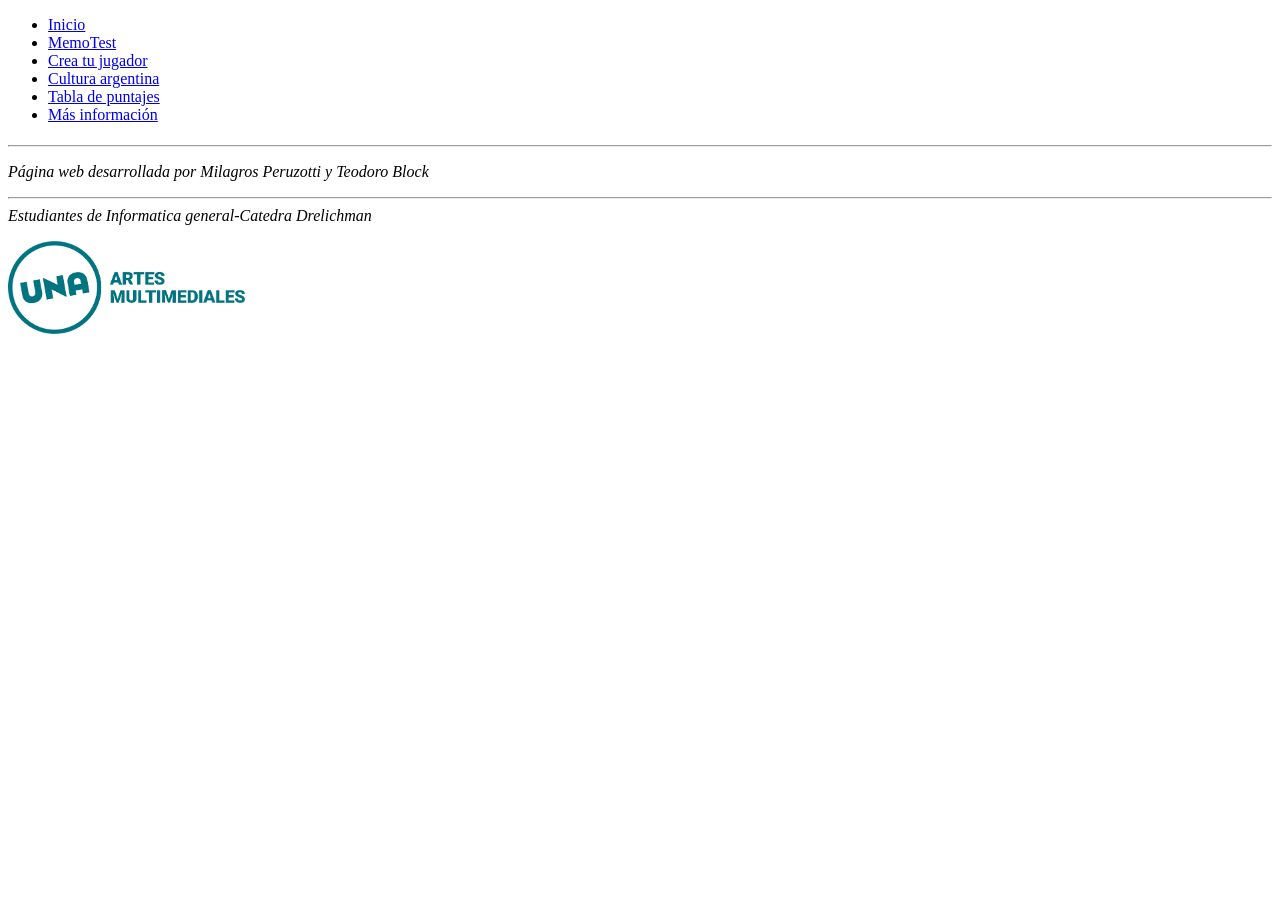
==== index.html @ b0eaff66 "general menu nav y footer igual para las 6 páginas" ====
<!DOCTYPE html>
<html lang="es">
    <head>
        <meta charset="utf-8">
        <title></title>
        <!--links-->
        <link href="css/estilos.css" rel="stylesheet">
    </head>
    <body>
        <div id="contenedor">
            <header>
                <!--menu de navegacion-->
                <nav>
                    <ul>
                        <li><a href="index.html">Inicio</a></li>
                        <li><a href="cartas.html">MemoTest</a></li>
                        <li><a href="dados.html">Crea tu jugador</a></li>
                        <li><a href="preguntas.html">Cultura argentina</a></li>
                        <li><a href="puntajes.html">Tabla de puntajes</a></li>
                        <li><a href="info.html">Más información</a></li>
                    </ul>
                </nav>
                <!--titulo principal-->
                <h1></h1>
            </header>

            <!--CONTENIDO-->
            <main></main>
            <footer>
                <hr>
                <address><p>Página web desarrollada por Milagros Peruzotti y Teodoro Block
                <hr>
                Estudiantes de Informatica general-Catedra Drelichman</p>
                <img src="img/logouna.png" width="237" height="93"></address>
            </footer>
        </div>
    </body>
</html>
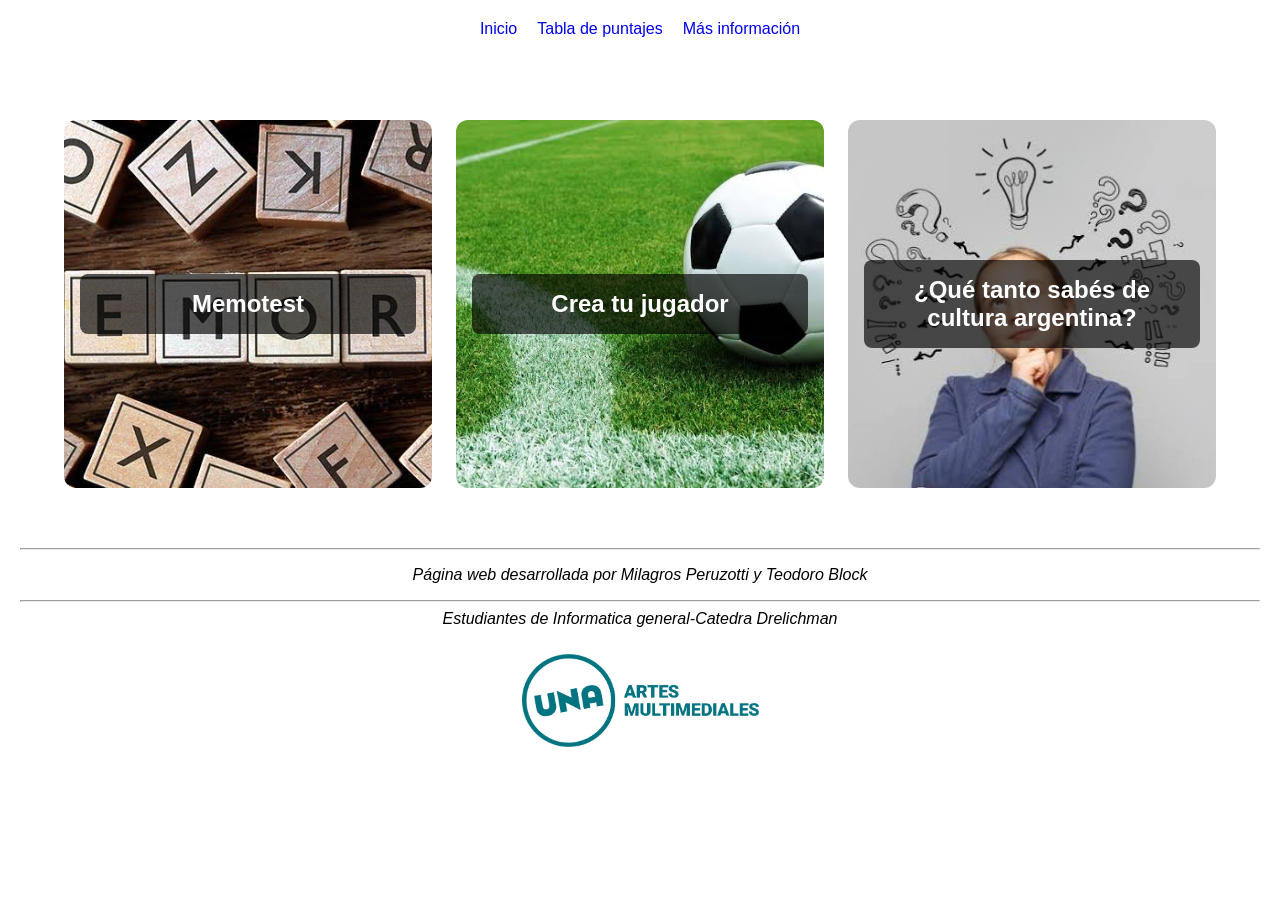
==== commit d31cff18: "Index diseño no resuelto que se vean las imgs" ====
--- a/index.html
+++ b/index.html
@@ -13,9 +13,6 @@
                 <nav>
                     <ul>
                         <li><a href="index.html">Inicio</a></li>
-                        <li><a href="cartas.html">MemoTest</a></li>
-                        <li><a href="dados.html">Crea tu jugador</a></li>
-                        <li><a href="preguntas.html">Cultura argentina</a></li>
                         <li><a href="puntajes.html">Tabla de puntajes</a></li>
                         <li><a href="info.html">Más información</a></li>
                     </ul>
@@ -25,7 +22,21 @@
             </header>
 
             <!--CONTENIDO-->
-            <main></main>
+            <main>
+                <div id="contenedorJuegos">
+                     <a href="cartas.html" class="boton-juego boton-memotest">
+                          <h2>Memotest</h2>
+                     </a>
+
+                     <a href="dados.html" class="boton-juego boton-dados">
+                         <h2>Crea tu jugador</h2>
+                     </a>
+
+                     <a href="preguntas.html" class="boton-juego boton-preguntas">
+                        <h2>¿Qué tanto sabés de cultura argentina?</h2>
+                    </a>
+                </div>
+            </main>
             <footer>
                 <hr>
                 <address><p>Página web desarrollada por Milagros Peruzotti y Teodoro Block
--- a/css/estilos.css
+++ b/css/estilos.css
@@ -0,0 +1,606 @@
+* {
+    box-sizing: border-box;
+}
+
+body {
+    margin: 0;
+    font-family: Arial, sans-serif;
+}
+
+#contenedor {
+    display: flex;
+    flex-direction: column;
+}
+
+/* ---------- NAVEGACIÓN ---------- */
+
+nav ul {
+    display: flex;
+    flex-wrap: wrap;
+    justify-content: center;
+    margin: 0;
+    padding: 20px;
+    gap: 20px;
+    list-style: none;
+}
+
+nav a {
+    text-decoration: none;
+}
+
+
+/* ---------- TÍTULO ---------- */
+
+header h1 {
+    text-align: center;
+    margin: 30px 0;
+}
+
+
+/* ---------- CONTENIDO ---------- */
+
+main {
+    display: flex;
+    flex-direction: column;
+    align-items: center;
+    flex: 1;
+    text-align: center;
+}
+
+/* ==================================================
+   INDEX
+   ================================================== */
+
+
+
+/* ---------- SELECCIÓN DE JUEGOS INDEX ---------- */
+
+#contenedorJuegos {
+    display: flex;
+    flex-direction: row;
+    justify-content: center;
+    align-items: stretch;
+    gap: 1.5rem;
+
+    width: 90%;
+    max-width: 75rem;
+    margin: 2rem auto;
+}
+
+/* ---------- BOTONES DE LOS JUEGOS ---------- */
+
+#contenedorJuegos .boton-juego {
+    display: flex;
+    flex: 1 1 0;
+    min-width: 0;
+    aspect-ratio: 1 / 1;
+
+    justify-content: center;
+    align-items: center;
+
+    padding: 1rem;
+    box-sizing: border-box;
+
+    background-color: #333;
+    background-size: cover;
+    background-position: center;
+    background-repeat: no-repeat;
+
+    color: white;
+    text-decoration: none;
+    text-align: center;
+    border-radius: 0.75rem;
+    overflow: hidden;
+
+    transition: transform 0.2s ease;
+}
+
+#contenedorJuegos .boton-juego h2 {
+    width: 100%;
+    margin: 0;
+    padding: 1rem;
+
+    box-sizing: border-box;
+    font-size: 1.5rem;
+    color: white;
+    text-align: center;
+
+    overflow-wrap: break-word;
+    background-color: rgba(0, 0, 0, 0.65);
+    border-radius: 0.5rem;
+}
+
+/* ---------- EFECTO AL PASAR EL CURSOR ---------- */
+
+#contenedorJuegos .boton-juego:hover {
+    transform: scale(1.03);
+}
+
+/* ---------- IMÁGENES DE CADA JUEGO ---------- */
+
+#contenedorJuegos .boton-memotest {
+    background-image: url("/img/imageMemotest.jpg");
+}
+
+#contenedorJuegos .boton-dados {
+    background-image: url("/img/imagenFutbol.jpg");
+}
+
+#contenedorJuegos .boton-preguntas {
+    background-image: url("/img/imagenAPI.jpg");
+}
+
+/* ---------- PANTALLAS ---------- */
+
+/*
+   Por ahora todas las pantallas están ocultas,
+   excepto la primera.
+*/
+
+#pantalla-jugadores,
+#pantalla-tematica,
+#pantalla-dificultad,
+#pantalla-juego,
+#pantalla-resultado {
+    display: none;
+}
+
+#pantalla-modo {
+    display: flex;
+    flex-direction: column;
+    align-items: center;
+}
+
+
+/* ---------- BOTONES ---------- */
+
+button {
+    padding: 12px 25px;
+    margin: 10px;
+    cursor: pointer;
+    font-size: 16px;
+}
+
+
+/* ---------- JUGADORES ---------- */
+
+#pantalla-jugadores {
+    flex-direction: column;
+    align-items: center;
+}
+
+#pantalla-jugadores label {
+    margin-top: 10px;
+}
+
+#pantalla-jugadores input {
+    margin: 5px 0 10px 0;
+    padding: 8px;
+}
+
+
+/* ---------- TEMÁTICA ---------- */
+
+#pantalla-tematica {
+    flex-direction: column;
+    align-items: center;
+}
+
+
+/* ---------- DIFICULTAD ---------- */
+
+#pantalla-dificultad {
+    flex-direction: column;
+    align-items: center;
+}
+
+
+/* ---------- JUEGO ---------- */
+
+#pantalla-juego {
+    width: 100%;
+    flex-direction: column;
+    align-items: center;
+}
+
+
+/* Información de los jugadores */
+
+#informacion-jugadores {
+    display: flex;
+    flex-wrap: wrap;
+    justify-content: center;
+}
+
+
+/* ---------- TABLERO ---------- */
+
+#tablero {
+    display: flex;
+    flex-wrap: wrap;
+    justify-content: center;
+    width: 90%;
+    max-width: 900px;
+    margin: 30px auto;
+    padding: 20px;
+    gap: 10px;
+    border: 2px solid black;
+}
+
+
+/* ---------- RESULTADO ---------- */
+
+#pantalla-resultado {
+    flex-direction: column;
+    align-items: center;
+}
+
+
+/* ---------- FOOTER ---------- */
+
+footer {
+    text-align: center;
+    padding: 20px;
+}
+
+footer img {
+    margin-top: 10px;
+}
+
+/* ---------- CARTA ----------*/
+.carta {
+     width: 100px;
+     height: 100px;
+     margin: 5px;
+     position: relative;
+     cursor: pointer; 
+     perspective: 1000px;
+}
+
+.frente, .reverso {
+    width: 100%;
+    height: 100%; 
+    position: absolute; 
+    backface-visibility: hidden; 
+    transition: transform 0.5s;
+}
+
+.frente { 
+    transform: rotateY(180deg); 
+    
+}
+
+.frente img {
+    width: 100%;
+    height: 100%;
+}
+
+.reverso {
+     background-color: black;
+}
+
+.carta.girada .frente { 
+    transform: rotateY(0deg); 
+} 
+
+.carta.girada .reverso { 
+    transform: rotateY(180deg); 
+}
+
+/* ==================================================
+   JUEGO DE DADOS
+   ================================================== */
+
+
+/* --------------------------------------------------
+   CONTENEDOR GENERAL DEL JUEGO
+   -------------------------------------------------- */
+
+
+#juego-dados {
+    width: 100%;
+    display: flex;
+    flex-direction: column;
+    align-items: center;
+}
+
+
+/* --------------------------------------------------
+   ZONA DEL JUGADOR
+   -------------------------------------------------- */
+
+/*
+   Reservamos siempre un espacio para la carta.
+   Aunque todavía no haya ningún jugador,
+   los dados permanecen en el mismo lugar.
+*/
+
+#zona-jugador {
+    width: 100%;
+    min-height: 520px;
+
+    display: flex;
+    justify-content: center;
+    align-items: center;
+
+    text-align: center;
+}
+
+/* --------------------------------------------------
+   CARTA DEL JUGADOR
+   -------------------------------------------------- */
+
+.carta-jugador {
+    width: 100%;
+    max-width: 400px;
+
+    height: 500px;
+
+    display: flex;
+    flex-direction: column;
+
+    align-items: center;
+    justify-content: center;
+
+    text-align: center;
+
+    margin: 0 auto;
+}
+/* --------------------------------------------------
+   IMAGEN DEL JUGADOR
+   -------------------------------------------------- */
+
+/*
+   La imagen es grande y queda centrada.
+*/
+
+.carta-jugador img {
+    display: block;
+
+    width: 100%;
+    max-width: 350px;
+
+    height: auto;
+
+    margin: 0 auto;
+}
+
+
+/* --------------------------------------------------
+   NOMBRE DEL JUGADOR
+   -------------------------------------------------- */
+
+.carta-jugador h2 {
+    margin: 15px 0 5px 0;
+}
+
+
+/* --------------------------------------------------
+   DORSAL
+   -------------------------------------------------- */
+
+.carta-jugador p {
+    margin: 5px 0 15px 0;
+}
+
+
+/* --------------------------------------------------
+   BOTONES DE CARACTERÍSTICAS
+   -------------------------------------------------- */
+
+.caracteristicas {
+    display: flex;
+    flex-direction: row;
+
+    justify-content: center;
+    align-items: stretch;
+
+    gap: 10px;
+
+    width: 100%;
+}
+
+
+.caracteristicas button {
+    flex: 1;
+
+    min-height: 50px;
+
+    margin: 0;
+    padding: 10px 15px;
+
+    cursor: pointer;
+
+    display: flex;
+    align-items: center;
+    justify-content: center;
+}
+/* --------------------------------------------------
+   ZONA DE LOS DADOS
+   -------------------------------------------------- */
+
+/*
+   Los dados aparecen DEBAJO de la carta
+   y de los botones de características.
+*/
+
+#zona-dados {
+    width: 100%;
+
+    display: flex;
+    flex-direction: column;
+
+    align-items: center;
+    justify-content: center;
+
+    margin-top: 30px;
+}
+
+
+/* --------------------------------------------------
+   CONTENEDOR DE LOS CUATRO DADOS
+   -------------------------------------------------- */
+
+/*
+   Flexbox coloca los cuatro dados en una fila.
+*/
+
+#contenedor-dados {
+    display: flex;
+
+    flex-direction: row;
+
+    justify-content: center;
+    align-items: center;
+
+    gap: 15px;
+}
+
+
+/* --------------------------------------------------
+   DADOS
+   -------------------------------------------------- */
+
+/*
+   Cada dado es un cuadrado.
+   
+   Más adelante podés poner una imagen
+   como fondo de estos botones.
+*/
+
+.dado {
+    width: 80px;
+    height: 80px;
+
+    display: flex;
+
+    justify-content: center;
+    align-items: center;
+
+    margin: 0;
+
+    font-size: 28px;
+    font-weight: bold;
+
+    cursor: pointer;
+}
+
+
+/*
+   Los dados que todavía no pueden utilizarse
+   aparecen bloqueados.
+*/
+
+.dado:disabled {
+    cursor: not-allowed;
+    opacity: 0.5;
+}
+
+/* --------------------------------------------------
+   ANIMACIÓN DE LOS DADOS
+   -------------------------------------------------- */
+
+/*
+   Esta clase se agrega momentáneamente
+   cuando se tira un dado.
+*/
+
+.dado.animando {
+    animation: tirarDado 0.5s ease;
+}
+
+
+/*
+   Animación:
+
+   0%   → el dado empieza normal
+   50%  → gira y se agranda ligeramente
+   100% → vuelve a su posición
+*/
+
+@keyframes tirarDado {
+
+    0% {
+        transform: rotate(0deg) scale(1);
+        opacity: 1;
+    }
+
+    50% {
+        transform: rotate(180deg) scale(1.15);
+        opacity: 0.4;
+    }
+
+    100% {
+        transform: rotate(360deg) scale(1);
+        opacity: 1;
+    }
+}
+/* --------------------------------------------------
+   SUMA
+   -------------------------------------------------- */
+
+#texto-suma {
+    margin: 20px 0 5px 0;
+
+    font-size: 18px;
+}
+
+
+/* --------------------------------------------------
+   MENSAJE
+   -------------------------------------------------- */
+
+#mensaje {
+    min-height: 24px;
+
+    margin: 5px 0 20px 0;
+}
+
+
+/* --------------------------------------------------
+   JUGADOR CREADO
+   -------------------------------------------------- */
+
+#jugador-creado {
+    display: flex;
+
+    flex-direction: column;
+
+    align-items: center;
+    justify-content: center;
+
+    text-align: center;
+}
+
+
+/* --------------------------------------------------
+   FORMULARIO
+   -------------------------------------------------- */
+
+#zona-formulario {
+    display: flex;
+
+    flex-direction: column;
+
+    align-items: center;
+    justify-content: center;
+
+    text-align: center;
+}
+
+
+/* --------------------------------------------------
+   SCOREBOARD
+   -------------------------------------------------- */
+
+#scoreboard {
+    width: 100%;
+
+    display: flex;
+
+    flex-direction: column;
+
+    align-items: center;
+
+    text-align: center;
+}
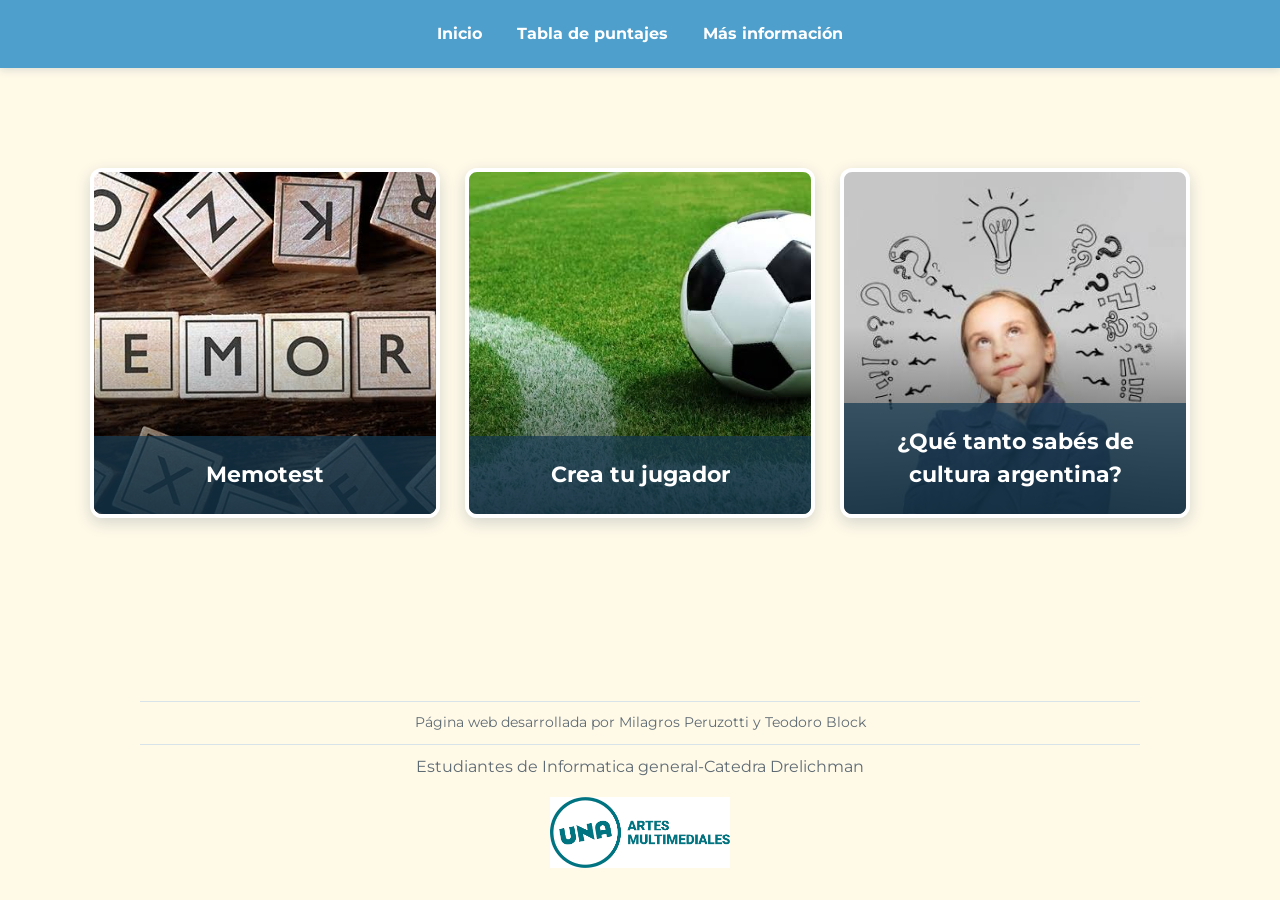
==== commit 705835e4: "font css" ====
--- a/index.html
+++ b/index.html
@@ -4,6 +4,10 @@
         <meta charset="utf-8">
         <title></title>
         <!--links-->
+            <link rel="preconnect" href="https://fonts.googleapis.com">
+    <link rel="preconnect" href="https://fonts.gstatic.com" crossorigin>
+    <link href="https://fonts.googleapis.com/css2?family=Montserrat:wght@400;500;600;700&display=swap" rel="stylesheet">
+    
         <link href="css/estilos.css" rel="stylesheet">
     </head>
     <body>
--- a/css/estilos.css
+++ b/css/estilos.css
@@ -1,215 +1,421 @@
+/* ==================================================
+   ESTILOS GENERALES
+   ================================================== */
+
 * {
     box-sizing: border-box;
 }
 
+:root {
+    --crema: #FFF9E8;
+    --celeste: #4F9FCC;
+    --celeste-claro: #DCEFF8;
+    --azul: #173B52;
+    --blanco: #FFFFFF;
+    --gris: #5F6B73;
+    --borde: #D7E3E8;
+}
+
+html {
+    min-height: 100%;
+}
+
 body {
+    min-height: 100vh;
     margin: 0;
-    font-family: Arial, sans-serif;
+
+    background-color: var(--crema);
+    color: var(--azul);
+
+    font-family: "Montserrat", sans-serif;
+    line-height: 1.5;
 }
 
 #contenedor {
-    display: flex;
-    flex-direction: column;
-}
-
-/* ---------- NAVEGACIÓN ---------- */
+    min-height: 100vh;
+
+    display: flex;
+    flex-direction: column;
+}
+
+main {
+    flex: 1;
+
+    width: 100%;
+    max-width: 1200px;
+
+    margin: 0 auto;
+    padding: 40px 25px 60px;
+
+    display: flex;
+    flex-direction: column;
+    align-items: center;
+
+    text-align: center;
+}
+
+
+/* ==================================================
+   NAVEGACIÓN
+   ================================================== */
+
+nav {
+    width: 100%;
+
+    background-color: var(--celeste);
+
+    box-shadow: 0 2px 8px rgba(23, 59, 82, 0.15);
+}
 
 nav ul {
     display: flex;
     flex-wrap: wrap;
-    justify-content: center;
+
+    justify-content: center;
+    align-items: center;
+
+    gap: 5px;
+
     margin: 0;
-    padding: 20px;
-    gap: 20px;
+    padding: 12px 20px;
+
     list-style: none;
 }
 
+nav li {
+    margin: 0;
+}
+
 nav a {
+    display: block;
+
+    padding: 10px 15px;
+
+    color: var(--blanco);
     text-decoration: none;
-}
-
-
-/* ---------- TÍTULO ---------- */
+    font-weight: bold;
+
+    border-radius: 6px;
+
+    transition:
+        background-color 0.2s ease,
+        transform 0.2s ease;
+}
+
+nav a:hover {
+    background-color: rgba(255, 255, 255, 0.18);
+    transform: translateY(-1px);
+}
+
+
+/* ==================================================
+   TÍTULOS
+   ================================================== */
 
 header h1 {
-    text-align: center;
-    margin: 30px 0;
-}
-
-
-/* ---------- CONTENIDO ---------- */
-
-main {
-    display: flex;
-    flex-direction: column;
-    align-items: center;
-    flex: 1;
-    text-align: center;
-}
+    margin: 35px 0 10px;
+
+    color: var(--azul);
+
+    font-size: 2.3rem;
+    letter-spacing: 1px;
+}
+
+main h2 {
+    margin-top: 0;
+
+    color: var(--azul);
+}
+
+main h3 {
+    color: var(--azul);
+}
+
+
+/* ==================================================
+   BOTONES GENERALES
+   ================================================== */
+
+button,
+.btn {
+    display: inline-block;
+
+    padding: 11px 22px;
+
+    border: none;
+    border-radius: 7px;
+
+    background-color: var(--celeste);
+    color: var(--blanco);
+
+    font-family: inherit;
+    font-size: 1rem;
+    font-weight: bold;
+
+    cursor: pointer;
+    text-decoration: none;
+
+    transition:
+        background-color 0.2s ease,
+        transform 0.2s ease,
+        box-shadow 0.2s ease;
+}
+
+button:hover,
+.btn:hover {
+    background-color: #3E89B4;
+
+    transform: translateY(-2px);
+
+    box-shadow: 0 4px 10px rgba(23, 59, 82, 0.15);
+}
+
+button:disabled {
+    cursor: not-allowed;
+    opacity: 0.5;
+
+    transform: none;
+    box-shadow: none;
+}
+
+
+/* ==================================================
+   INPUTS
+   ================================================== */
+
+input {
+    padding: 10px 12px;
+
+    border: 1px solid var(--borde);
+    border-radius: 6px;
+
+    background-color: var(--blanco);
+    color: var(--azul);
+
+    font-family: inherit;
+    font-size: 1rem;
+
+    outline: none;
+}
+
+input:focus {
+    border-color: var(--celeste);
+
+    box-shadow: 0 0 0 3px rgba(79, 159, 204, 0.15);
+}
+
 
 /* ==================================================
    INDEX
    ================================================== */
 
-
-
-/* ---------- SELECCIÓN DE JUEGOS INDEX ---------- */
-
 #contenedorJuegos {
     display: flex;
     flex-direction: row;
+
     justify-content: center;
     align-items: stretch;
-    gap: 1.5rem;
-
-    width: 90%;
-    max-width: 75rem;
-    margin: 2rem auto;
-}
-
-/* ---------- BOTONES DE LOS JUEGOS ---------- */
+
+    gap: 25px;
+
+    width: 100%;
+    max-width: 1100px;
+
+    margin: 25px auto;
+}
+
+
+/* ---------- TARJETAS DE JUEGO ---------- */
 
 #contenedorJuegos .boton-juego {
-    display: flex;
-    flex: 1 1 0;
+    position: relative;
+
+    display: flex;
+    flex: 1;
+
     min-width: 0;
     aspect-ratio: 1 / 1;
 
     justify-content: center;
-    align-items: center;
-
-    padding: 1rem;
-    box-sizing: border-box;
-
-    background-color: #333;
+    align-items: flex-end;
+
+    padding: 0;
+
     background-size: cover;
     background-position: center;
     background-repeat: no-repeat;
 
-    color: white;
+    color: var(--blanco);
     text-decoration: none;
+
+    border: 4px solid var(--blanco);
+    border-radius: 12px;
+
+    overflow: hidden;
+
+    box-shadow: 0 5px 15px rgba(23, 59, 82, 0.18);
+
+    transition:
+        transform 0.25s ease,
+        box-shadow 0.25s ease;
+}
+
+#contenedorJuegos .boton-juego::before {
+    content: "";
+
+    position: absolute;
+    inset: 0;
+
+    background: linear-gradient(
+        transparent 45%,
+        rgba(0, 0, 0, 0.72)
+    );
+}
+
+#contenedorJuegos .boton-juego h2 {
+    position: relative;
+    z-index: 1;
+
+    width: 100%;
+
+    margin: 0;
+    padding: 22px 15px;
+
+    color: var(--blanco);
+
+    font-size: 1.4rem;
     text-align: center;
-    border-radius: 0.75rem;
-    overflow: hidden;
-
-    transition: transform 0.2s ease;
-}
-
-#contenedorJuegos .boton-juego h2 {
-    width: 100%;
-    margin: 0;
-    padding: 1rem;
-
-    box-sizing: border-box;
-    font-size: 1.5rem;
-    color: white;
-    text-align: center;
-
-    overflow-wrap: break-word;
-    background-color: rgba(0, 0, 0, 0.65);
-    border-radius: 0.5rem;
-}
-
-/* ---------- EFECTO AL PASAR EL CURSOR ---------- */
+
+    background-color: rgba(23, 59, 82, 0.72);
+}
 
 #contenedorJuegos .boton-juego:hover {
-    transform: scale(1.03);
-}
-
-/* ---------- IMÁGENES DE CADA JUEGO ---------- */
+    transform: translateY(-6px);
+
+    box-shadow: 0 10px 22px rgba(23, 59, 82, 0.25);
+}
+
+
+/* ---------- IMÁGENES ---------- */
 
 #contenedorJuegos .boton-memotest {
-    background-image: url("/img/imageMemotest.jpg");
+    background-image: url("../img/imageMemotest.jpg");
 }
 
 #contenedorJuegos .boton-dados {
-    background-image: url("/img/imagenFutbol.jpg");
+    background-image: url("../img/imagenFutbol.jpg");
 }
 
 #contenedorJuegos .boton-preguntas {
-    background-image: url("/img/imagenAPI.jpg");
-}
+    background-image: url("../img/imagenAPI.jpg");
+}
+
+
+/* ==================================================
+   MEMOTEST
+   ================================================== */
 
 /* ---------- PANTALLAS ---------- */
 
-/*
-   Por ahora todas las pantallas están ocultas,
-   excepto la primera.
-*/
+#pantalla-modo {
+    display: flex;
+    flex-direction: column;
+    align-items: center;
+
+    width: 100%;
+    max-width: 600px;
+
+    padding: 35px;
+
+    background-color: var(--blanco);
+
+    border: 1px solid var(--borde);
+    border-radius: 12px;
+
+    box-shadow: 0 4px 15px rgba(23, 59, 82, 0.08);
+}
 
 #pantalla-jugadores,
 #pantalla-tematica,
 #pantalla-dificultad,
 #pantalla-juego,
 #pantalla-resultado {
+    width: 100%;
+}
+
+#pantalla-jugadores,
+#pantalla-tematica,
+#pantalla-dificultad,
+#pantalla-resultado {
     display: none;
-}
-
-#pantalla-modo {
-    display: flex;
-    flex-direction: column;
-    align-items: center;
-}
-
-
-/* ---------- BOTONES ---------- */
-
-button {
-    padding: 12px 25px;
-    margin: 10px;
-    cursor: pointer;
-    font-size: 16px;
-}
-
-
-/* ---------- JUGADORES ---------- */
-
-#pantalla-jugadores {
-    flex-direction: column;
-    align-items: center;
-}
+
+    flex-direction: column;
+    align-items: center;
+
+    max-width: 600px;
+
+    padding: 35px;
+
+    background-color: var(--blanco);
+
+    border: 1px solid var(--borde);
+    border-radius: 12px;
+
+    box-shadow: 0 4px 15px rgba(23, 59, 82, 0.08);
+}
+
+
+/* ---------- FORMULARIO DE JUGADORES ---------- */
 
 #pantalla-jugadores label {
     margin-top: 10px;
+
+    font-weight: bold;
 }
 
 #pantalla-jugadores input {
-    margin: 5px 0 10px 0;
-    padding: 8px;
-}
-
-
-/* ---------- TEMÁTICA ---------- */
-
-#pantalla-tematica {
-    flex-direction: column;
-    align-items: center;
-}
-
-
-/* ---------- DIFICULTAD ---------- */
-
-#pantalla-dificultad {
-    flex-direction: column;
-    align-items: center;
+    width: 100%;
+    max-width: 300px;
+
+    margin: 5px 0 10px;
 }
 
 
 /* ---------- JUEGO ---------- */
 
 #pantalla-juego {
-    width: 100%;
-    flex-direction: column;
-    align-items: center;
-}
-
-
-/* Información de los jugadores */
+    display: flex;
+    flex-direction: column;
+    align-items: center;
+}
+
+
+/* ---------- INFORMACIÓN DEL JUEGO ---------- */
+
+#movimientos-general,
+#parejas-general,
+#turno,
+#movimientos-jugador,
+#parejas-jugador {
+    margin: 5px;
+}
+
+#turno {
+    font-weight: bold;
+    color: var(--celeste);
+}
+
+
+/* ---------- INFORMACIÓN DE JUGADORES ---------- */
 
 #informacion-jugadores {
     display: flex;
     flex-wrap: wrap;
-    justify-content: center;
+
+    justify-content: center;
+    gap: 15px;
+
+    width: 100%;
 }
 
 
@@ -218,188 +424,223 @@
 #tablero {
     display: flex;
     flex-wrap: wrap;
-    justify-content: center;
-    width: 90%;
+
+    justify-content: center;
+    align-items: center;
+
+    width: 100%;
     max-width: 900px;
-    margin: 30px auto;
+
+    margin: 25px auto;
     padding: 20px;
+
     gap: 10px;
-    border: 2px solid black;
+
+    background-color: var(--celeste-claro);
+
+    border: 2px solid var(--celeste);
+    border-radius: 12px;
+}
+
+
+/* ---------- CARTAS ---------- */
+
+.carta {
+    width: 90px;
+    height: 90px;
+
+    margin: 4px;
+
+    position: relative;
+
+    cursor: pointer;
+
+    perspective: 1000px;
+}
+
+.frente,
+.reverso {
+    width: 100%;
+    height: 100%;
+
+    position: absolute;
+
+    border-radius: 7px;
+
+    backface-visibility: hidden;
+
+    overflow: hidden;
+
+    transition: transform 0.5s ease;
+
+    box-shadow: 0 2px 5px rgba(23, 59, 82, 0.15);
+}
+
+.frente {
+    transform: rotateY(180deg);
+}
+
+.frente img,
+.reverso img {
+    display: block;
+
+    width: 100%;
+    height: 100%;
+
+    object-fit: cover;
+}
+
+.carta.girada .frente {
+    transform: rotateY(0deg);
+}
+
+.carta.girada .reverso {
+    transform: rotateY(180deg);
 }
 
 
 /* ---------- RESULTADO ---------- */
 
 #pantalla-resultado {
-    flex-direction: column;
-    align-items: center;
-}
-
-
-/* ---------- FOOTER ---------- */
-
-footer {
+    gap: 5px;
+}
+
+#mensaje-resultado {
+    font-size: 1.3rem;
+    font-weight: bold;
+}
+
+#parejas-resultado {
+    font-size: 1.1rem;
+}
+
+#puntaje {
+    display: flex;
+    flex-wrap: wrap;
+
+    justify-content: center;
+    align-items: center;
+
+    gap: 10px;
+
+    margin: 20px 0;
+}
+
+
+/* ==================================================
+   CREA TU JUGADOR
+   ================================================== */
+
+#explicacion-juego {
+    width: 100%;
+    max-width: 750px;
+
+    margin-bottom: 25px;
+    padding: 25px 30px;
+
+    background-color: var(--blanco);
+
+    border-left: 5px solid var(--celeste);
+    border-radius: 8px;
+
+    box-shadow: 0 3px 12px rgba(23, 59, 82, 0.07);
+}
+
+#explicacion-juego h2 {
+    margin-top: 0;
+}
+
+#explicacion-juego p {
+    margin-bottom: 0;
+
+    color: var(--gris);
+}
+
+
+/* ---------- CONTENEDOR GENERAL ---------- */
+
+#juego-dados {
+    width: 100%;
+
+    display: flex;
+    flex-direction: column;
+    align-items: center;
+}
+
+
+/* ---------- ZONA DEL JUGADOR ---------- */
+
+#zona-jugador {
+    width: 100%;
+    min-height: 0;
+
+    display: flex;
+
+    justify-content: center;
+    align-items: center;
+
     text-align: center;
-    padding: 20px;
-}
-
-footer img {
-    margin-top: 10px;
-}
-
-/* ---------- CARTA ----------*/
-.carta {
-     width: 100px;
-     height: 100px;
-     margin: 5px;
-     position: relative;
-     cursor: pointer; 
-     perspective: 1000px;
-}
-
-.frente, .reverso {
-    width: 100%;
-    height: 100%; 
-    position: absolute; 
-    backface-visibility: hidden; 
-    transition: transform 0.5s;
-}
-
-.frente { 
-    transform: rotateY(180deg); 
-    
-}
-
-.frente img {
-    width: 100%;
-    height: 100%;
-}
-
-.reverso {
-     background-color: black;
-}
-
-.carta.girada .frente { 
-    transform: rotateY(0deg); 
-} 
-
-.carta.girada .reverso { 
-    transform: rotateY(180deg); 
-}
-
-/* ==================================================
-   JUEGO DE DADOS
-   ================================================== */
-
-
-/* --------------------------------------------------
-   CONTENEDOR GENERAL DEL JUEGO
-   -------------------------------------------------- */
-
-
-#juego-dados {
-    width: 100%;
-    display: flex;
-    flex-direction: column;
-    align-items: center;
-}
-
-
-/* --------------------------------------------------
-   ZONA DEL JUGADOR
-   -------------------------------------------------- */
-
-/*
-   Reservamos siempre un espacio para la carta.
-   Aunque todavía no haya ningún jugador,
-   los dados permanecen en el mismo lugar.
-*/
-
-#zona-jugador {
-    width: 100%;
-    min-height: 520px;
-
-    display: flex;
-    justify-content: center;
-    align-items: center;
-
-    text-align: center;
-}
-
-/* --------------------------------------------------
-   CARTA DEL JUGADOR
-   -------------------------------------------------- */
+}
+
+
+/* ---------- CARTA DEL JUGADOR ---------- */
 
 .carta-jugador {
     width: 100%;
     max-width: 400px;
 
-    height: 500px;
-
-    display: flex;
-    flex-direction: column;
-
-    align-items: center;
-    justify-content: center;
-
-    text-align: center;
-
-    margin: 0 auto;
-}
-/* --------------------------------------------------
-   IMAGEN DEL JUGADOR
-   -------------------------------------------------- */
-
-/*
-   La imagen es grande y queda centrada.
-*/
+    display: flex;
+    flex-direction: column;
+
+    align-items: center;
+    justify-content: center;
+
+    padding: 25px;
+
+    background-color: var(--blanco);
+
+    border: 1px solid var(--borde);
+    border-radius: 12px;
+
+    box-shadow: 0 4px 15px rgba(23, 59, 82, 0.1);
+}
 
 .carta-jugador img {
     display: block;
 
     width: 100%;
-    max-width: 350px;
+    max-width: 280px;
 
     height: auto;
 
-    margin: 0 auto;
-}
-
-
-/* --------------------------------------------------
-   NOMBRE DEL JUGADOR
-   -------------------------------------------------- */
+    border-radius: 8px;
+
+    box-shadow: 0 3px 8px rgba(23, 59, 82, 0.15);
+}
 
 .carta-jugador h2 {
-    margin: 15px 0 5px 0;
-}
-
-
-/* --------------------------------------------------
-   DORSAL
-   -------------------------------------------------- */
+    margin: 15px 0 5px;
+}
 
 .carta-jugador p {
-    margin: 5px 0 15px 0;
-}
-
-
-/* --------------------------------------------------
-   BOTONES DE CARACTERÍSTICAS
-   -------------------------------------------------- */
+    margin: 5px 0 20px;
+
+    color: var(--gris);
+}
+
+
+/* ---------- CARACTERÍSTICAS ---------- */
 
 .caracteristicas {
     display: flex;
-    flex-direction: row;
 
     justify-content: center;
     align-items: stretch;
 
-    gap: 10px;
-
-    width: 100%;
-}
-
+    gap: 8px;
+
+    width: 100%;
+}
 
 .caracteristicas button {
     flex: 1;
@@ -407,116 +648,72 @@
     min-height: 50px;
 
     margin: 0;
-    padding: 10px 15px;
+    padding: 10px;
+
+    font-size: 0.9rem;
+}
+
+
+/* ---------- DADOS ---------- */
+
+#zona-dados {
+    width: 100%;
+
+    display: flex;
+    flex-direction: column;
+
+    align-items: center;
+    justify-content: center;
+
+    margin-top: 25px;
+}
+
+#contenedor-dados {
+    display: flex;
+
+    justify-content: center;
+    align-items: center;
+
+    gap: 12px;
+}
+
+
+/* ---------- DADO INDIVIDUAL ---------- */
+
+.dado {
+    width: 70px;
+    height: 70px;
+
+    display: flex;
+
+    justify-content: center;
+    align-items: center;
+
+    margin: 0;
+
+    border: 3px solid var(--celeste);
+
+    border-radius: 10px;
+
+    background-color: var(--blanco);
+    color: var(--azul);
+
+    font-size: 1.7rem;
+    font-weight: bold;
 
     cursor: pointer;
-
-    display: flex;
-    align-items: center;
-    justify-content: center;
-}
-/* --------------------------------------------------
-   ZONA DE LOS DADOS
-   -------------------------------------------------- */
-
-/*
-   Los dados aparecen DEBAJO de la carta
-   y de los botones de características.
-*/
-
-#zona-dados {
-    width: 100%;
-
-    display: flex;
-    flex-direction: column;
-
-    align-items: center;
-    justify-content: center;
-
-    margin-top: 30px;
-}
-
-
-/* --------------------------------------------------
-   CONTENEDOR DE LOS CUATRO DADOS
-   -------------------------------------------------- */
-
-/*
-   Flexbox coloca los cuatro dados en una fila.
-*/
-
-#contenedor-dados {
-    display: flex;
-
-    flex-direction: row;
-
-    justify-content: center;
-    align-items: center;
-
-    gap: 15px;
-}
-
-
-/* --------------------------------------------------
-   DADOS
-   -------------------------------------------------- */
-
-/*
-   Cada dado es un cuadrado.
-   
-   Más adelante podés poner una imagen
-   como fondo de estos botones.
-*/
-
-.dado {
-    width: 80px;
-    height: 80px;
-
-    display: flex;
-
-    justify-content: center;
-    align-items: center;
-
-    margin: 0;
-
-    font-size: 28px;
-    font-weight: bold;
-
-    cursor: pointer;
-}
-
-
-/*
-   Los dados que todavía no pueden utilizarse
-   aparecen bloqueados.
-*/
-
-.dado:disabled {
-    cursor: not-allowed;
-    opacity: 0.5;
-}
-
-/* --------------------------------------------------
-   ANIMACIÓN DE LOS DADOS
-   -------------------------------------------------- */
-
-/*
-   Esta clase se agrega momentáneamente
-   cuando se tira un dado.
-*/
+}
+
+.dado:hover:not(:disabled) {
+    background-color: var(--celeste-claro);
+}
+
+
+/* ---------- ANIMACIÓN ---------- */
 
 .dado.animando {
     animation: tirarDado 0.5s ease;
 }
-
-
-/*
-   Animación:
-
-   0%   → el dado empieza normal
-   50%  → gira y se agranda ligeramente
-   100% → vuelve a su posición
-*/
 
 @keyframes tirarDado {
 
@@ -535,31 +732,30 @@
         opacity: 1;
     }
 }
-/* --------------------------------------------------
-   SUMA
-   -------------------------------------------------- */
+
+
+/* ---------- SUMA ---------- */
 
 #texto-suma {
-    margin: 20px 0 5px 0;
-
-    font-size: 18px;
-}
-
-
-/* --------------------------------------------------
-   MENSAJE
-   -------------------------------------------------- */
+    margin: 18px 0 5px;
+
+    font-size: 1.1rem;
+    font-weight: bold;
+}
+
+
+/* ---------- MENSAJE ---------- */
 
 #mensaje {
     min-height: 24px;
 
-    margin: 5px 0 20px 0;
-}
-
-
-/* --------------------------------------------------
-   JUGADOR CREADO
-   -------------------------------------------------- */
+    margin: 5px 0 20px;
+
+    color: var(--gris);
+}
+
+
+/* ---------- JUGADOR CREADO ---------- */
 
 #jugador-creado {
     display: flex;
@@ -569,13 +765,42 @@
     align-items: center;
     justify-content: center;
 
+    width: 100%;
+    max-width: 650px;
+
     text-align: center;
 }
 
-
-/* --------------------------------------------------
-   FORMULARIO
-   -------------------------------------------------- */
+.estadisticas-creadas {
+    display: flex;
+
+    justify-content: center;
+
+    width: 100%;
+
+    gap: 12px;
+}
+
+.estadisticas-creadas p {
+    flex: 1;
+
+    margin: 0;
+    padding: 15px;
+
+    background-color: var(--blanco);
+
+    border: 1px solid var(--borde);
+    border-radius: 8px;
+
+    box-shadow: 0 2px 8px rgba(23, 59, 82, 0.07);
+}
+
+.estadisticas-creadas strong {
+    color: var(--celeste);
+}
+
+
+/* ---------- FORMULARIO ---------- */
 
 #zona-formulario {
     display: flex;
@@ -585,22 +810,323 @@
     align-items: center;
     justify-content: center;
 
+    width: 100%;
+    max-width: 600px;
+
+    margin-top: 25px;
+
     text-align: center;
 }
 
-
-/* --------------------------------------------------
-   SCOREBOARD
-   -------------------------------------------------- */
+#form-jugador {
+    display: flex;
+
+    flex-direction: column;
+
+    align-items: center;
+
+    width: 100%;
+    max-width: 350px;
+
+    padding: 25px;
+
+    background-color: var(--blanco);
+
+    border: 1px solid var(--borde);
+    border-radius: 10px;
+}
+
+#form-jugador label {
+    margin-top: 8px;
+
+    font-weight: bold;
+}
+
+#form-jugador input {
+    width: 100%;
+
+    margin: 5px 0 12px;
+}
+
+
+/* ---------- SCOREBOARD DEL JUEGO ---------- */
 
 #scoreboard {
     width: 100%;
-
-    display: flex;
-
-    flex-direction: column;
-
-    align-items: center;
+    max-width: 750px;
+
+    display: flex;
+
+    flex-direction: column;
+
+    align-items: center;
+
+    margin-top: 30px;
 
     text-align: center;
 }
+
+#scoreboard ol {
+    width: 100%;
+
+    margin: 0;
+    padding: 0;
+
+    list-style-position: inside;
+}
+
+#scoreboard li {
+    margin: 8px 0;
+    padding: 12px 15px;
+
+    background-color: var(--blanco);
+
+    border: 1px solid var(--borde);
+    border-radius: 7px;
+
+    text-align: left;
+}
+
+
+/* ==================================================
+   TRIVIA
+   ================================================== */
+
+#pantalla-inicio,
+#pantalla-resultados,
+#pantalla-juego {
+    width: 100%;
+    max-width: 800px;
+
+    padding: 35px;
+
+    background-color: var(--blanco);
+
+    border: 1px solid var(--borde);
+    border-radius: 12px;
+
+    box-shadow: 0 4px 15px rgba(23, 59, 82, 0.08);
+}
+
+#pantalla-inicio h2,
+#pantalla-resultados h2 {
+    margin-top: 0;
+}
+
+#pantalla-inicio p {
+    color: var(--gris);
+}
+
+
+/* ---------- ENCABEZADO DEL JUEGO ---------- */
+
+#encabezado-juego {
+    display: flex;
+    flex-wrap: wrap;
+
+    justify-content: space-between;
+    align-items: center;
+
+    gap: 10px;
+
+    margin-bottom: 25px;
+    padding-bottom: 15px;
+
+    border-bottom: 2px solid var(--celeste-claro);
+}
+
+#numero-pregunta {
+    font-weight: bold;
+}
+
+#categoria-pregunta {
+    padding: 5px 10px;
+
+    background-color: var(--celeste-claro);
+    color: var(--azul);
+
+    border-radius: 5px;
+
+    font-size: 0.9rem;
+    font-weight: bold;
+}
+
+#temporizador {
+    padding: 7px 12px;
+
+    background-color: var(--azul);
+    color: var(--blanco);
+
+    border-radius: 6px;
+
+    font-weight: bold;
+}
+
+
+/* ---------- PREGUNTA ---------- */
+
+#texto-pregunta {
+    margin: 25px 0;
+
+    font-size: 1.3rem;
+}
+
+
+/* ---------- OPCIONES ---------- */
+
+.opciones-grid {
+    display: grid;
+
+    grid-template-columns: repeat(2, 1fr);
+
+    gap: 12px;
+
+    width: 100%;
+}
+
+.btn-opcion {
+    width: 100%;
+
+    min-height: 60px;
+
+    margin: 0;
+
+    background-color: var(--celeste-claro);
+    color: var(--azul);
+
+    border: 2px solid transparent;
+}
+
+.btn-opcion:hover:not(:disabled) {
+    background-color: #C7E5F3;
+
+    border-color: var(--celeste);
+
+    transform: none;
+}
+
+.btn-opcion.correcta {
+    background-color: #BFE4C5;
+    color: #24572D;
+}
+
+.btn-opcion.incorrecta {
+    background-color: #F2C5C5;
+    color: #762D2D;
+}
+
+
+/* ---------- FEEDBACK ---------- */
+
+.feedback {
+    min-height: 30px;
+
+    margin: 20px 0;
+
+    font-weight: bold;
+}
+
+
+/* ==================================================
+   TABLA DE PUNTAJES
+   ================================================== */
+
+main > main {
+    width: 100%;
+    max-width: 850px;
+
+    display: flex;
+    flex-direction: column;
+    align-items: center;
+
+    padding: 0;
+}
+
+#tabla-puntajes,
+#tabla-puntajes-memotest {
+    width: 100%;
+    max-width: 750px;
+
+    margin: 10px 0 20px;
+
+    border-collapse: collapse;
+
+    background-color: var(--blanco);
+
+    border-radius: 8px;
+    overflow: hidden;
+
+    box-shadow: 0 3px 12px rgba(23, 59, 82, 0.08);
+}
+
+#tabla-puntajes th,
+#tabla-puntajes-memotest th {
+    padding: 13px 15px;
+
+    background-color: var(--celeste);
+
+    color: var(--blanco);
+
+    text-align: center;
+}
+
+#tabla-puntajes td,
+#tabla-puntajes-memotest td {
+    padding: 12px 15px;
+
+    border-bottom: 1px solid var(--borde);
+
+    text-align: center;
+}
+
+#tabla-puntajes tbody tr:last-child td,
+#tabla-puntajes-memotest tbody tr:last-child td {
+    border-bottom: none;
+}
+
+#tabla-puntajes tbody tr:hover,
+#tabla-puntajes-memotest tbody tr:hover {
+    background-color: var(--celeste-claro);
+}
+
+
+/* ==================================================
+   FOOTER
+   ================================================== */
+
+footer {
+    width: 100%;
+
+    padding: 25px 20px;
+
+    text-align: center;
+
+    color: var(--gris);
+}
+
+footer hr {
+    width: 90%;
+    max-width: 1000px;
+
+    margin: 10px auto;
+
+    border: none;
+    border-top: 1px solid var(--borde);
+}
+
+footer address {
+    font-style: normal;
+}
+
+footer p {
+    margin: 8px 0;
+
+    font-size: 0.9rem;
+}
+
+footer img {
+    width: 180px;
+    height: auto;
+
+    margin-top: 10px;
+}
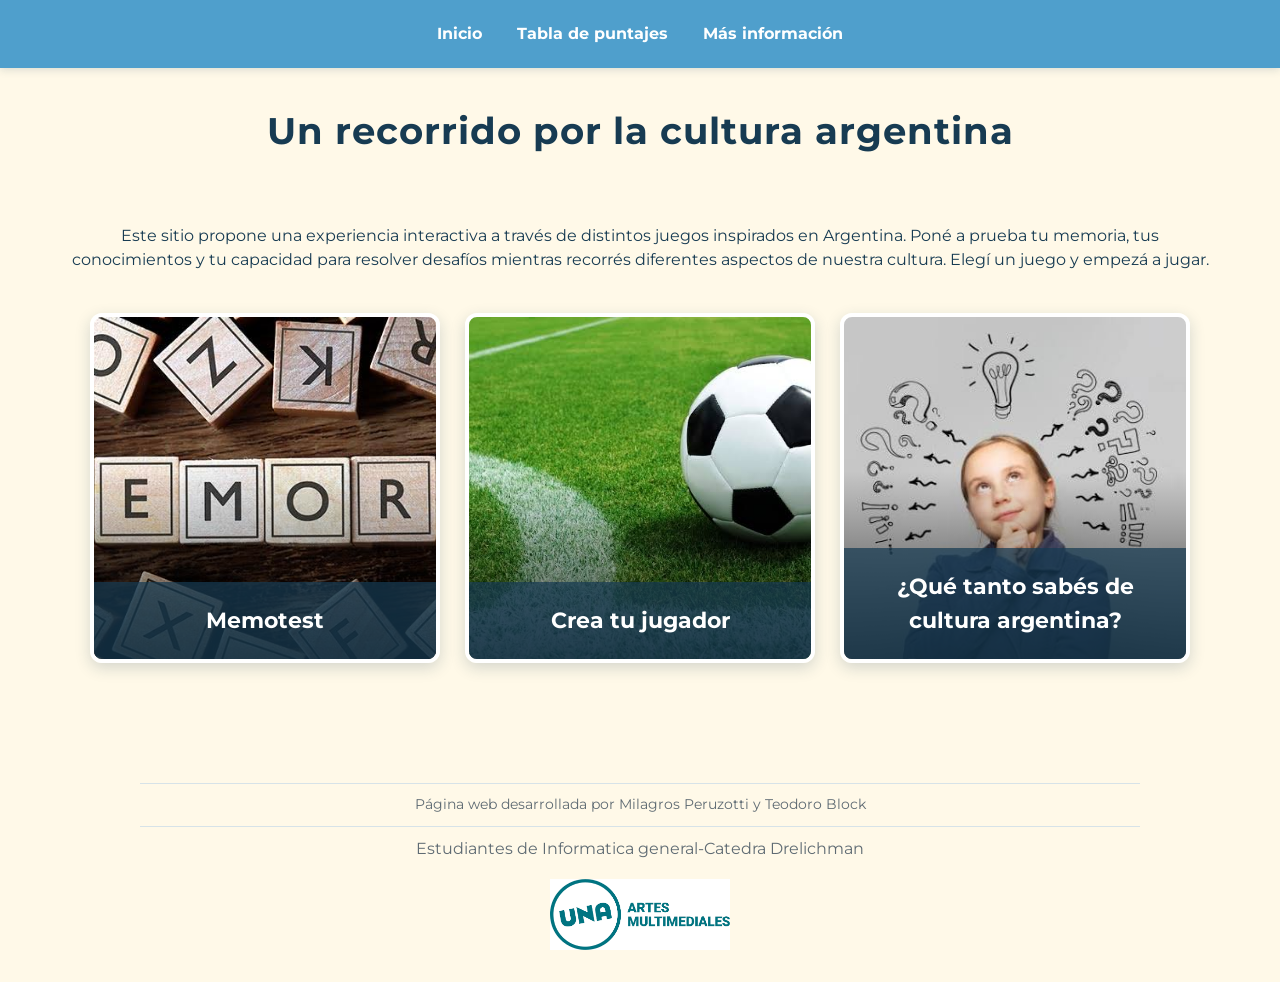
==== commit 3f6ea0ae: "texto index" ====
--- a/index.html
+++ b/index.html
@@ -22,11 +22,14 @@
                     </ul>
                 </nav>
                 <!--titulo principal-->
-                <h1></h1>
+                <h1>Un recorrido por la cultura argentina</h1>
             </header>
 
             <!--CONTENIDO-->
             <main>
+                <p>Este sitio propone una experiencia interactiva a través de distintos juegos inspirados en Argentina.
+                     Poné a prueba tu memoria, tus conocimientos y tu capacidad para resolver desafíos mientras recorrés diferentes aspectos de nuestra cultura.
+                     Elegí un juego y empezá a jugar.</p>
                 <div id="contenedorJuegos">
                      <a href="cartas.html" class="boton-juego boton-memotest">
                           <h2>Memotest</h2>
--- a/css/estilos.css
+++ b/css/estilos.css
@@ -119,6 +119,8 @@
 
     font-size: 2.3rem;
     letter-spacing: 1px;
+
+    text-align: center;
 }
 
 main h2 {
@@ -1043,6 +1045,7 @@
 }
 
 #tabla-puntajes,
+#tabla-puntajes-dados,
 #tabla-puntajes-memotest {
     width: 100%;
     max-width: 750px;
@@ -1060,6 +1063,7 @@
 }
 
 #tabla-puntajes th,
+#tabla-puntajes-dados th,
 #tabla-puntajes-memotest th {
     padding: 13px 15px;
 
@@ -1071,6 +1075,7 @@
 }
 
 #tabla-puntajes td,
+#tabla-puntajes-dados td,
 #tabla-puntajes-memotest td {
     padding: 12px 15px;
 
@@ -1080,11 +1085,13 @@
 }
 
 #tabla-puntajes tbody tr:last-child td,
+#tabla-puntajes-dados tr:last-child td,
 #tabla-puntajes-memotest tbody tr:last-child td {
     border-bottom: none;
 }
 
 #tabla-puntajes tbody tr:hover,
+#tabla-puntajes-dados tr:hover,
 #tabla-puntajes-memotest tbody tr:hover {
     background-color: var(--celeste-claro);
 }
